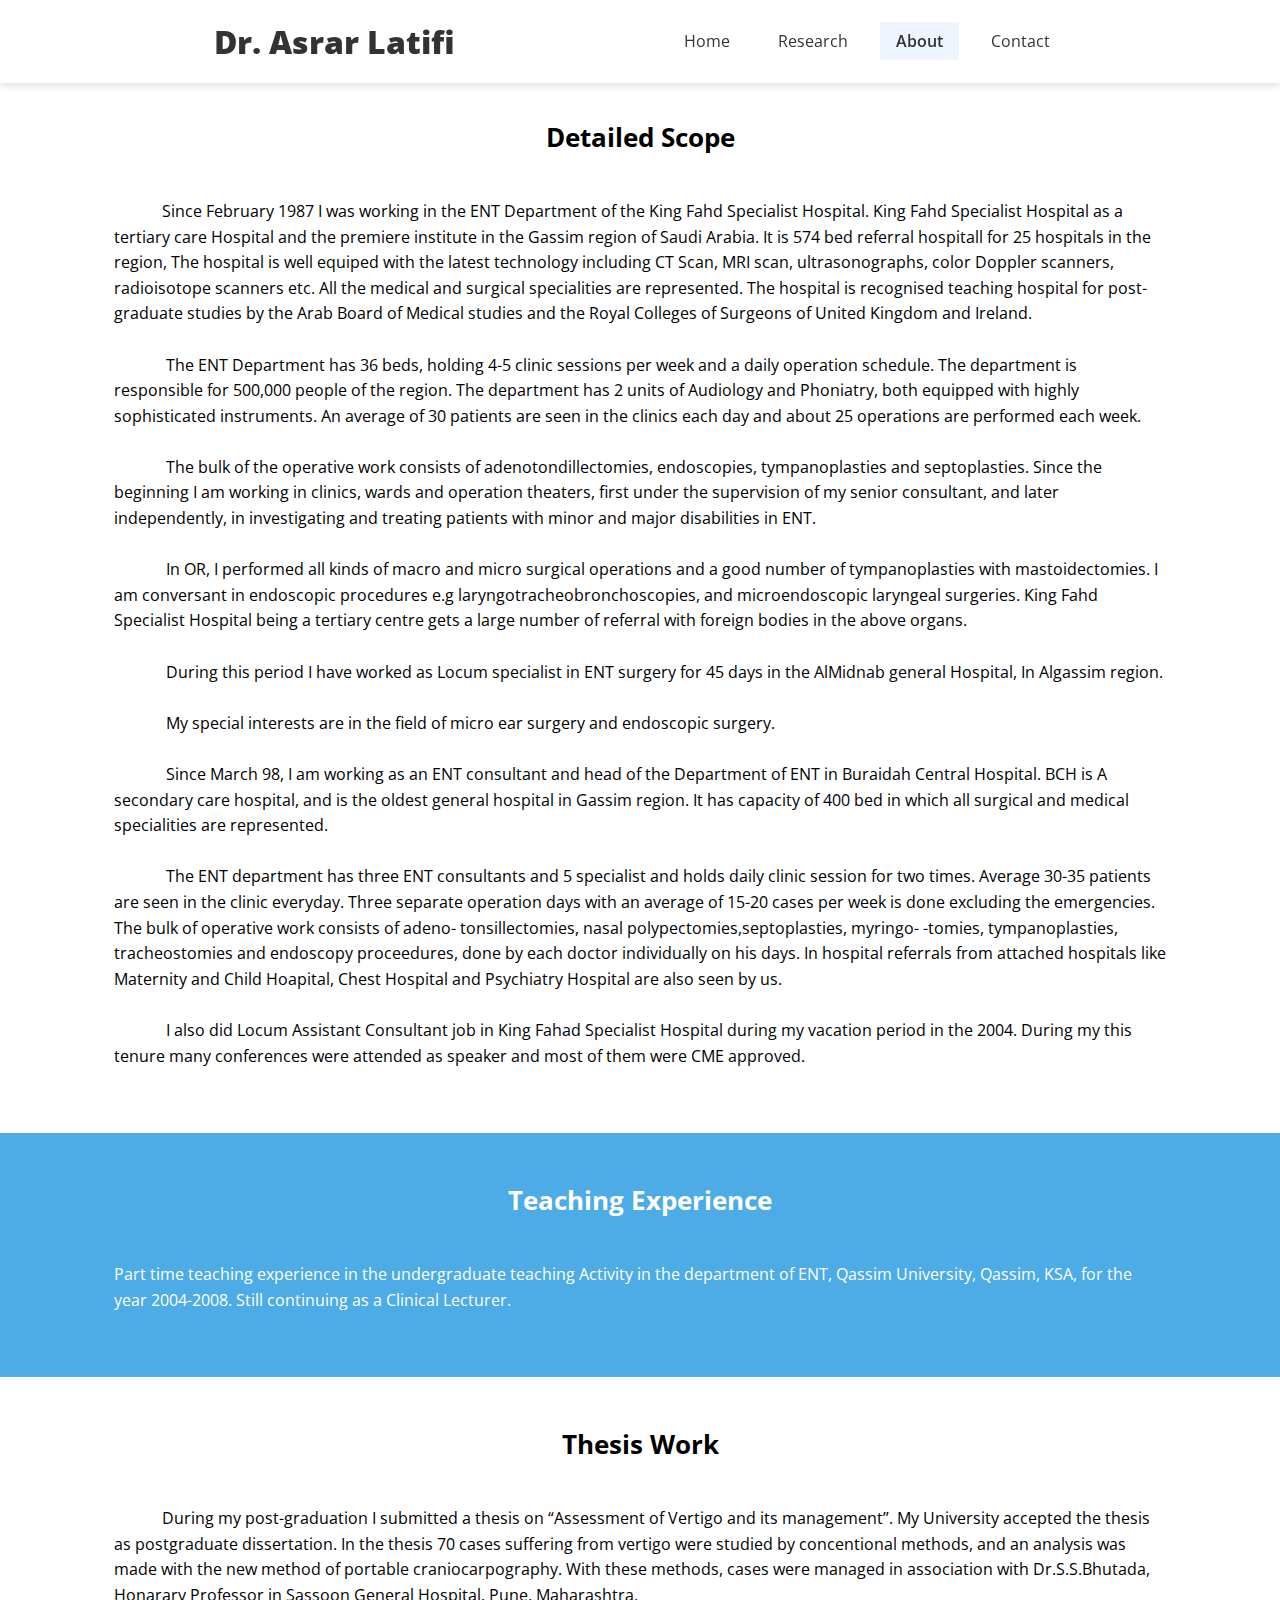
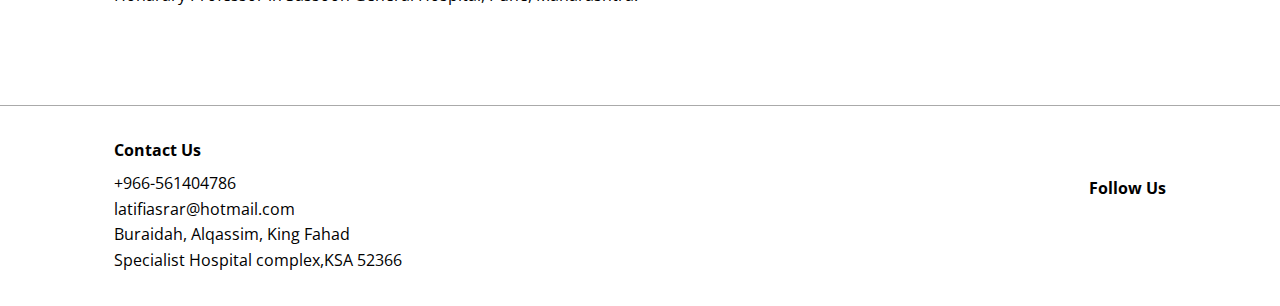
==== about.html @ e340e1ab "Initial commit" ====
<!DOCTYPE html>
<html lang="en">
  <head>
    <meta charset="UTF-8" />
    <meta name="viewport" content="width=device-width, initial-scale=1.0" />
    <link
      rel="stylesheet"
      href="https://cdnjs.cloudflare.com/ajax/libs/font-awesome/6.5.2/css/all.min.css"
      integrity="sha512-SnH5WK+bZxgPHs44uWIX+LLJAJ9/2PkPKZ5QiAj6Ta86w+fsb2TkcmfRyVX3pBnMFcV7oQPJkl9QevSCWr3W6A=="
      crossorigin="anonymous"
      referrerpolicy="no-referrer"
    />
    <link rel="preconnect" href="https://fonts.googleapis.com" />
    <link rel="preconnect" href="https://fonts.gstatic.com" crossorigin />
    <link
      href="https://fonts.googleapis.com/css2?family=Open+Sans:ital,wght@0,300..800;1,300..800&display=swap"
      rel="stylesheet"
    />
    <link rel="stylesheet" href="css/styles.css" />
    <link rel="icon" href="images/favicon.png" />
    <title>Dr. Asrar Latifi</title>
  </head>
  <body>
    <header class="header">
      <div class="container container-sm header-flex">
        <h1>
          <a href="/"><b>Dr. Asrar Latifi</b></a>
        </h1>

        <nav>
          <ul class="main-menu">
            <li><a href="/">Home</a></li>
            <li><a href="research.html">Research</a></li>
            <li><a class="current" href="about.html">About</a></li>
            <li><a href="contact.html">Contact</a></li>
          </ul>
        </nav>
      </div>
    </header>


    


    <section class="services first-service">
      <div class="container">
        <!--<h2 class="section-heading">Our Services</h2>-->
        <h2 class="section-heading">Detailed Scope</h2>
        <p>&emsp;&emsp;&emsp;Since February 1987 I was working in the ENT Department of
          the King Fahd Specialist Hospital. King Fahd Specialist Hospital
          as a tertiary care Hospital and the premiere institute in the Gassim
          region of Saudi Arabia. It is 574 bed referral hospitall for 25
          hospitals in the region, The hospital is well equiped with the latest
          technology including CT Scan, MRI scan, ultrasonographs, color
          Doppler scanners, radioisotope scanners etc. All the medical and
          surgical specialities are represented. The hospital is recognised
          teaching hospital for post-graduate studies by the Arab Board of
          Medical studies and the Royal Colleges of Surgeons of United
          Kingdom and Ireland.</p><br>
         <p>&emsp;&emsp;&emsp;
          The ENT Department has 36 beds, holding 4-5 clinic sessions per
          week and a daily operation schedule. The department is
          responsible for 500,000 people of the region. The department has
          2 units of Audiology and Phoniatry, both equipped with highly
          sophisticated instruments. An average of 30 patients are seen in
          the clinics each day and about 25 operations are performed each
          week.</p><br>
          <p>&emsp;&emsp;&emsp;
          The bulk of the operative work consists of
          adenotondillectomies, endoscopies, tympanoplasties and
          septoplasties. Since the beginning I am working in clinics, wards
          and operation theaters, first under the supervision of my senior
          consultant, and later independently, in investigating and
          treating patients with minor and major disabilities in ENT.
          </p><br>
          <p>&emsp;&emsp;&emsp;
          In OR, I performed all kinds of macro and micro surgical
          operations and a good number of tympanoplasties with
          mastoidectomies. I am conversant in endoscopic procedures
          e.g laryngotracheobronchoscopies, and microendoscopic laryngeal
          surgeries. King Fahd Specialist Hospital being a tertiary centre
          gets a large number of referral with foreign bodies in the above
          organs.</p><br>
          <p>&emsp;&emsp;&emsp;
          During this period I have worked as Locum specialist in ENT
          surgery for 45 days in the AlMidnab general Hospital, In Algassim
          region.</p><br>
          <p>&emsp;&emsp;&emsp;
          My special interests are in the field of micro ear surgery and
          endoscopic surgery.</p><br>
          <p>&emsp;&emsp;&emsp;
          Since March 98, I am working as an ENT consultant and head of
         the Department of ENT in Buraidah Central Hospital. BCH is
          A secondary care hospital, and is the oldest general hospital
          in Gassim region. It has capacity of 400 bed in which all
          surgical and medical specialities are represented.</p><br>
          <p>&emsp;&emsp;&emsp;
          The ENT department has three ENT consultants and 5 specialist
         and holds daily clinic session for two times. Average 30-35 patients
          are seen in the clinic everyday. Three separate operation days
          with an average of 15-20 cases per week is done excluding the
          emergencies. The bulk of operative work consists of adeno-
          tonsillectomies, nasal polypectomies,septoplasties, myringo-
          -tomies, tympanoplasties, tracheostomies and endoscopy
          proceedures, done by each doctor individually on his
          days. In hospital referrals from attached hospitals like Maternity
         and Child Hoapital, Chest Hospital and Psychiatry Hospital are
         also seen by us.</p><br>
         <p>&emsp;&emsp;&emsp;
          I also did Locum Assistant Consultant job in King Fahad Specialist
          Hospital during my vacation period in the 2004.
          During my this tenure many conferences were attended as speaker
          and most of them were CME approved.</p>
      </div>
    </section>

    <section class="services bg-dark">
      <div class="container">
        <h2 class="section-heading">Teaching Experience</h2>
        <p>Part time teaching experience in the undergraduate teaching
          Activity in the department of ENT, Qassim University, Qassim,
          KSA, for the year 2004-2008. Still continuing as a Clinical
          Lecturer.</p>
      </div>
    </section>


    <section class="services">
      <div class="container">
        <!--<h2 class="section-heading">Our Services</h2>-->
        <h2 class="section-heading">Thesis Work</h2>
        <p>&emsp;&emsp;&emsp;During my post-graduation I submitted a thesis on “Assessment
          of Vertigo and its management”. My University accepted the
          thesis as postgraduate dissertation. In the thesis 70 cases suffering
          from vertigo were studied by concentional methods, and an
          analysis was made with the new method of portable
          craniocarpography. With these methods, cases were managed in
          association with Dr.S.S.Bhutada, Honarary Professor in Sassoon
          General Hospital, Pune, Maharashtra.
         </p>
      </div>
    </section>

    <footer class="footer">
      <div class="container footer-flex">
        <div>
          <h4>Contact Us</h4>
          <ul>
            <li>+966-561404786</li>
            <li>latifiasrar@hotmail.com</li>
            <li>
              Buraidah, Alqassim, King Fahad <br />
              Specialist Hospital complex,KSA 52366
            </li>
          </ul>
        </div>

        <div>
          <h4>Follow Us</h4>
          <a href="#"><i class="fab fa-facebook fa-2x"></i></a>
          <a href="#"><i class="fab fa-linkedin fa-2x"></i></a>
          <a href="https://www.instagram.com/prerit_em?igsh=MWtjbmdzcmp6czhpOA%3D%3D&utm_source=qr"><i class="fab fa-instagram fa-2x"></i></a>
          <a href="#"><i class="fab fa-pinterest fa-2x"></i></a>
          <a href="#"><i class="fab fa-tumblr fa-2x"></i></a>
        </div>
      </div>
    </footer>
  </body>
</html>
---- css/styles.css ----
* {
  margin: 0;
  padding: 0;
  box-sizing: border-box;
}

:root {
  --primary-color: #EFF5FF;
  --dark-color: #4DABE5;
  --container-normal: 1100px;
  --container-wide: 1400px;
  --container-narrow: 900px;
}

body {
  font-family: 'Open Sans', sans-serif;
  line-height: 1.6;
  padding-top: 70px;
}

a {
  text-decoration: none;
  color: #333;
}

ul {
  list-style: none;
}

img {
  max-width: 100%;
}

/* Utility Classes */
.bg-primary {
  background: var(--primary-color);
  color: #333;
}

.bg-dark {
  background: var(--dark-color);
  color: #fff;
}

.bg-dark .bg-primary {
  padding: 0 0.3rem;
}

.btn {
  display: inline-block;
  padding: 1rem 2rem;
  border: 1px solid #333;
  background: transparent;
  font-family: inherit;
  font-size: inherit;
  cursor: pointer;
}

.btn:hover {
  background: #333;
  color: #fff;
}

.visually-hidden {
  clip: rect(0 0 0 0);
  clip-path: inset(50%);
  height: 1px;
  overflow: hidden;
  position: absolute;
  white-space: nowrap;
  width: 1px;
}

.section-heading {
  font-size: 1.6rem;
  text-align: center;
  margin-bottom: 40px;
}

/* Container */
.container {
  max-width: var(--container-normal);
  margin: 0 auto;
  padding: 0 1.5rem;
}

.container-lg {
  max-width: var(--container-wide);
}

.container-sm {
  max-width: var(--container-narrow);
}

/* Header */
.header {
  margin: 1.5rem auto;
  position: fixed;
  top: 0;
  left: 0;
  width: 100%;
  background-color: #fff;
  color: #333;
  padding: 1rem 1rem;
  margin: 0;
  z-index: 1000;
  box-shadow: 0 4px 6px rgba(0, 0, 0, 0.1);
}

.header .header-flex {
  display: flex;
  justify-content: space-between;
  align-items: center;
  
}

.header .main-menu {
  display: flex;
  gap: 1rem;
}

.header .main-menu a {
  padding: 0.5rem 1rem;
}

.header .main-menu a:hover {
  background: var(--primary-color);
}

.current {
  background: var(--primary-color);
  font-weight: 600;
}

/* Footer */
.footer {
  border-top: 1px solid #aaa;
  padding: 2rem 1.5rem;
  margin-top: 2rem;
}

.footer .footer-flex {
  display: flex;
  justify-content: space-between;
  align-items: center;
}

.footer img {
  width: 120px;
  height: 35px;
}

.footer h4 {
  font-size: 1rem;
  margin-bottom: 0.5rem;
}

.footer a {
  margin: 0.2rem;
}


/* Services */
.first-service{
  padding-top: 3rem 1rem 4rem;
}

.services {
  padding: 3rem 1rem 4rem;
}

.services-flex {
  display: flex;
  gap: 2rem;
}

.service-item img {
  width: 100%;
  height: 100%;
  object-fit: cover;
  border-radius: 5px;
}

.services-flex-work {
  display: flex;
  flex-wrap: wrap;
  justify-content: center;
  gap: 20px;
}

.service-item-work {
  flex: 1 1 300px;
  max-width: 400px;
  text-align: center;
  padding: 15px;
}

.services ul li {
  padding-bottom: 10px;
}

.services ol {
  padding-left: 1.5rem; /* Aligns numbers inside the container */
}

.services ol li {
  padding-left: 0.5rem; /* Ensures text doesn't get too close to the numbers */
}


.service-item h4 {
  font-size: 1.1rem;
  margin-bottom: 0.7rem;
}

/* Team */
.team {
  padding: 3rem 1rem 4rem;
}

.team-flex {
  display: flex;
  flex-wrap: wrap;
  gap: 1.4rem;
  justify-content: center;
  align-items: stretch;
}

.team-item {
  flex: 1;
  min-width: 250px;
  max-width: 400px;
  padding: 20px;
  border: 1px solid black;
  border-radius: 10px;
  text-align: center;
  background-color: #f9f9f9;
}

/* map */
.map-wrapper {
  display: flex;
  justify-content: center;
  align-items: center;
  width: 100%;
  
}

.map-item {
  width: 100%;
}

.map-item iframe {
  width: 100%;
  height: 400px; /* Adjust as needed */
  border: 0;
}

/* Media Queries */
@media (max-width: 768px) {
  .header .header-flex,
  .footer .footer-flex,
  .services .services-flex,
  .team .team-flex {
    flex-direction: column;
    gap: 1.5rem;
  }

  /* issue */

  .first-service{
    padding-top: 6rem;
  }

  .footer .footer-flex {
    text-align: center;
  }

  /* Adjust Team Section for Mobile */
  .team-flex {
    flex-direction: column;
    align-items: center;
  }

  .team-item {
    width: 100%;
    max-width: 500px;
  }
}
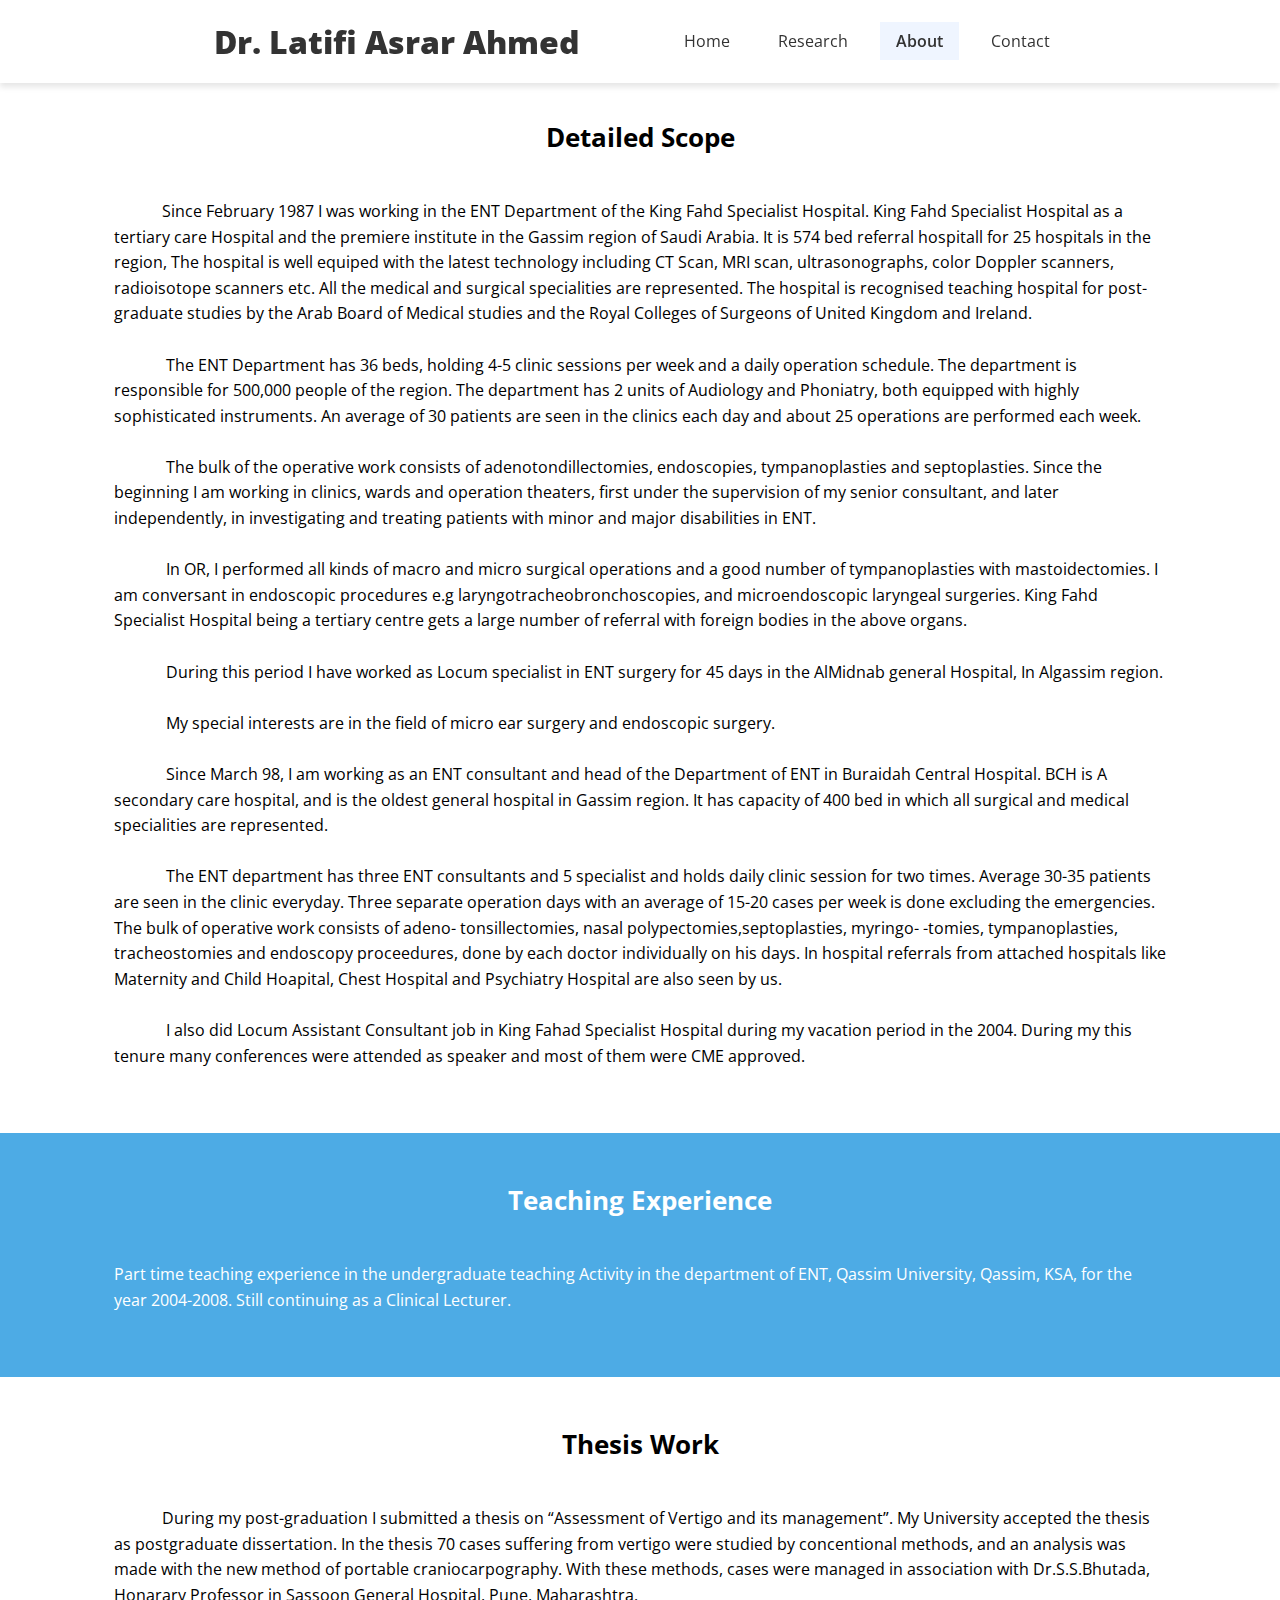
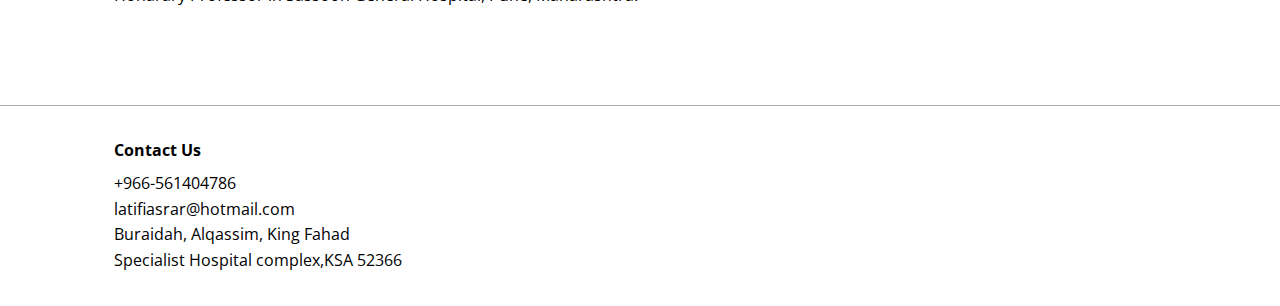
==== commit a1ec2a54: "minor changes" ====
--- a/about.html
+++ b/about.html
@@ -18,13 +18,13 @@
     />
     <link rel="stylesheet" href="css/styles.css" />
     <link rel="icon" href="images/favicon.png" />
-    <title>Dr. Asrar Latifi</title>
+    <title>Dr. Latifi Asrar Ahmed</title>
   </head>
   <body>
     <header class="header">
       <div class="container container-sm header-flex">
         <h1>
-          <a href="/"><b>Dr. Asrar Latifi</b></a>
+          <a href="/"><b>Dr. Latifi Asrar Ahmed</b></a>
         </h1>
 
         <nav>
@@ -155,14 +155,14 @@
           </ul>
         </div>
 
-        <div>
+        <!--<div>
           <h4>Follow Us</h4>
           <a href="#"><i class="fab fa-facebook fa-2x"></i></a>
           <a href="#"><i class="fab fa-linkedin fa-2x"></i></a>
           <a href="https://www.instagram.com/prerit_em?igsh=MWtjbmdzcmp6czhpOA%3D%3D&utm_source=qr"><i class="fab fa-instagram fa-2x"></i></a>
           <a href="#"><i class="fab fa-pinterest fa-2x"></i></a>
           <a href="#"><i class="fab fa-tumblr fa-2x"></i></a>
-        </div>
+        </div>-->
       </div>
     </footer>
   </body>
--- a/css/styles.css
+++ b/css/styles.css
@@ -266,8 +266,6 @@
     gap: 1.5rem;
   }
 
-  /* issue */
-
   .first-service{
     padding-top: 6rem;
   }
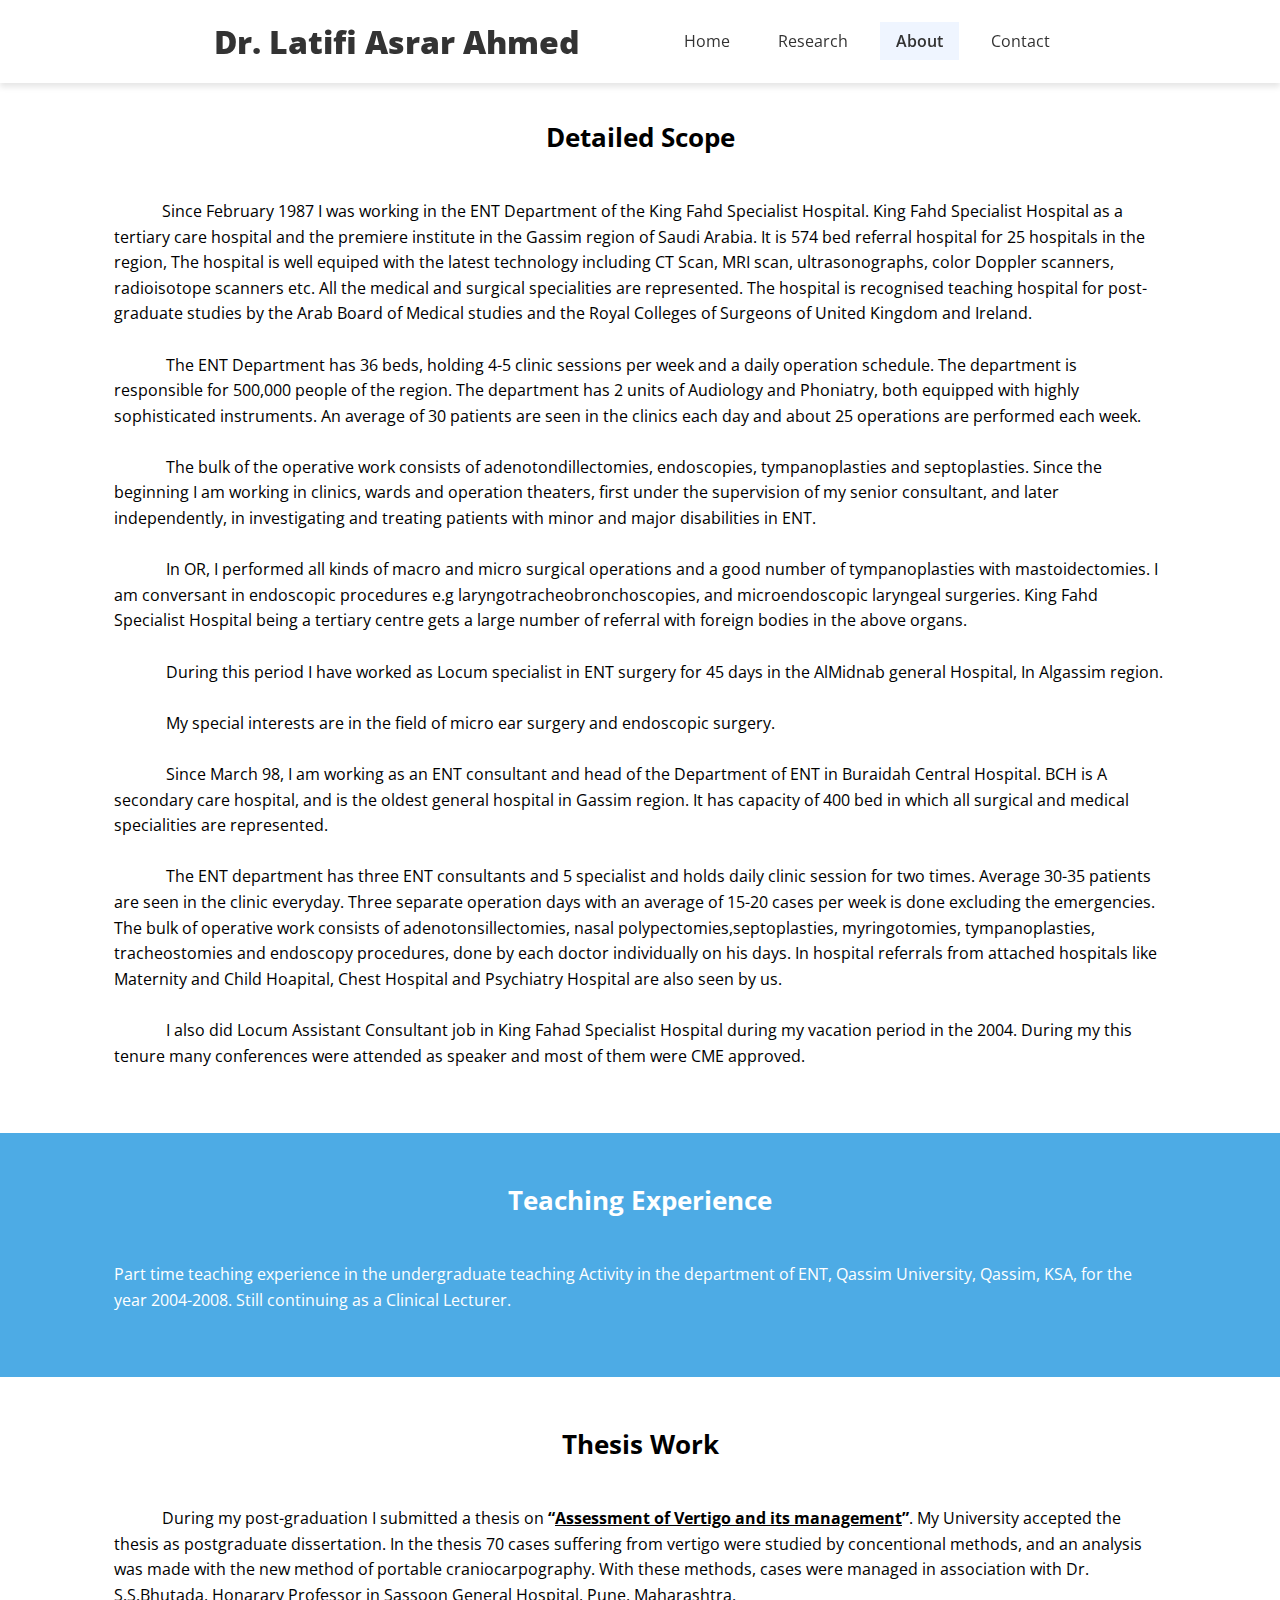
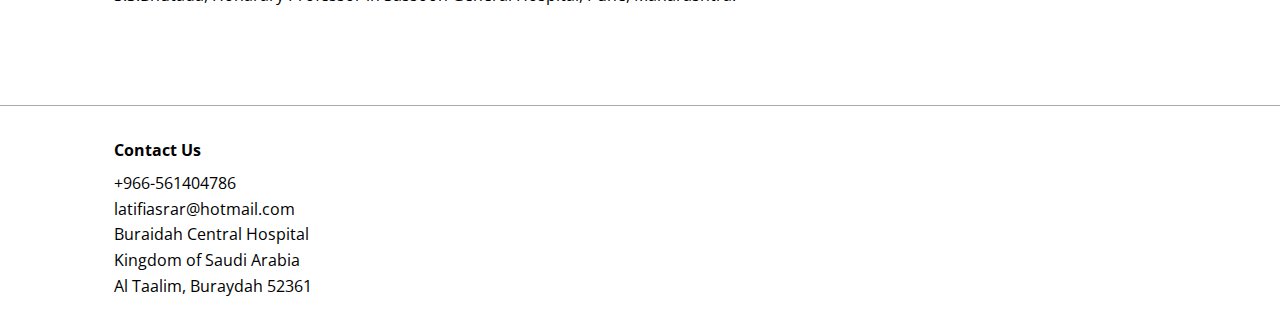
==== commit f3625c90: "table n spelling mistakes" ====
--- a/about.html
+++ b/about.html
@@ -38,106 +38,116 @@
       </div>
     </header>
 
-
-    
-
-
     <section class="services first-service">
       <div class="container">
         <!--<h2 class="section-heading">Our Services</h2>-->
         <h2 class="section-heading">Detailed Scope</h2>
-        <p>&emsp;&emsp;&emsp;Since February 1987 I was working in the ENT Department of
-          the King Fahd Specialist Hospital. King Fahd Specialist Hospital
-          as a tertiary care Hospital and the premiere institute in the Gassim
-          region of Saudi Arabia. It is 574 bed referral hospitall for 25
+        <p>
+          &emsp;&emsp;&emsp;Since February 1987 I was working in the ENT
+          Department of the King Fahd Specialist Hospital. King Fahd Specialist
+          Hospital as a tertiary care hospital and the premiere institute in the
+          Gassim region of Saudi Arabia. It is 574 bed referral hospital for 25
           hospitals in the region, The hospital is well equiped with the latest
-          technology including CT Scan, MRI scan, ultrasonographs, color
-          Doppler scanners, radioisotope scanners etc. All the medical and
-          surgical specialities are represented. The hospital is recognised
-          teaching hospital for post-graduate studies by the Arab Board of
-          Medical studies and the Royal Colleges of Surgeons of United
-          Kingdom and Ireland.</p><br>
-         <p>&emsp;&emsp;&emsp;
-          The ENT Department has 36 beds, holding 4-5 clinic sessions per
-          week and a daily operation schedule. The department is
-          responsible for 500,000 people of the region. The department has
-          2 units of Audiology and Phoniatry, both equipped with highly
-          sophisticated instruments. An average of 30 patients are seen in
-          the clinics each day and about 25 operations are performed each
-          week.</p><br>
-          <p>&emsp;&emsp;&emsp;
-          The bulk of the operative work consists of
-          adenotondillectomies, endoscopies, tympanoplasties and
-          septoplasties. Since the beginning I am working in clinics, wards
-          and operation theaters, first under the supervision of my senior
-          consultant, and later independently, in investigating and
-          treating patients with minor and major disabilities in ENT.
-          </p><br>
-          <p>&emsp;&emsp;&emsp;
-          In OR, I performed all kinds of macro and micro surgical
-          operations and a good number of tympanoplasties with
-          mastoidectomies. I am conversant in endoscopic procedures
-          e.g laryngotracheobronchoscopies, and microendoscopic laryngeal
-          surgeries. King Fahd Specialist Hospital being a tertiary centre
-          gets a large number of referral with foreign bodies in the above
-          organs.</p><br>
-          <p>&emsp;&emsp;&emsp;
-          During this period I have worked as Locum specialist in ENT
-          surgery for 45 days in the AlMidnab general Hospital, In Algassim
-          region.</p><br>
-          <p>&emsp;&emsp;&emsp;
-          My special interests are in the field of micro ear surgery and
-          endoscopic surgery.</p><br>
-          <p>&emsp;&emsp;&emsp;
-          Since March 98, I am working as an ENT consultant and head of
-         the Department of ENT in Buraidah Central Hospital. BCH is
-          A secondary care hospital, and is the oldest general hospital
-          in Gassim region. It has capacity of 400 bed in which all
-          surgical and medical specialities are represented.</p><br>
-          <p>&emsp;&emsp;&emsp;
-          The ENT department has three ENT consultants and 5 specialist
-         and holds daily clinic session for two times. Average 30-35 patients
-          are seen in the clinic everyday. Three separate operation days
-          with an average of 15-20 cases per week is done excluding the
-          emergencies. The bulk of operative work consists of adeno-
-          tonsillectomies, nasal polypectomies,septoplasties, myringo-
-          -tomies, tympanoplasties, tracheostomies and endoscopy
-          proceedures, done by each doctor individually on his
-          days. In hospital referrals from attached hospitals like Maternity
-         and Child Hoapital, Chest Hospital and Psychiatry Hospital are
-         also seen by us.</p><br>
-         <p>&emsp;&emsp;&emsp;
-          I also did Locum Assistant Consultant job in King Fahad Specialist
-          Hospital during my vacation period in the 2004.
-          During my this tenure many conferences were attended as speaker
-          and most of them were CME approved.</p>
+          technology including CT Scan, MRI scan, ultrasonographs, color Doppler
+          scanners, radioisotope scanners etc. All the medical and surgical
+          specialities are represented. The hospital is recognised teaching
+          hospital for post-graduate studies by the Arab Board of Medical
+          studies and the Royal Colleges of Surgeons of United Kingdom and
+          Ireland.
+        </p>
+        <br />
+        <p>
+          &emsp;&emsp;&emsp; The ENT Department has 36 beds, holding 4-5 clinic
+          sessions per week and a daily operation schedule. The department is
+          responsible for 500,000 people of the region. The department has 2
+          units of Audiology and Phoniatry, both equipped with highly
+          sophisticated instruments. An average of 30 patients are seen in the
+          clinics each day and about 25 operations are performed each week.
+        </p>
+        <br />
+        <p>
+          &emsp;&emsp;&emsp; The bulk of the operative work consists of
+          adenotondillectomies, endoscopies, tympanoplasties and septoplasties.
+          Since the beginning I am working in clinics, wards and operation
+          theaters, first under the supervision of my senior consultant, and
+          later independently, in investigating and treating patients with minor
+          and major disabilities in ENT.
+        </p>
+        <br />
+        <p>
+          &emsp;&emsp;&emsp; In OR, I performed all kinds of macro and micro
+          surgical operations and a good number of tympanoplasties with
+          mastoidectomies. I am conversant in endoscopic procedures e.g
+          laryngotracheobronchoscopies, and microendoscopic laryngeal surgeries.
+          King Fahd Specialist Hospital being a tertiary centre gets a large
+          number of referral with foreign bodies in the above organs.
+        </p>
+        <br />
+        <p>
+          &emsp;&emsp;&emsp; During this period I have worked as Locum
+          specialist in ENT surgery for 45 days in the AlMidnab general
+          Hospital, In Algassim region.
+        </p>
+        <br />
+        <p>
+          &emsp;&emsp;&emsp; My special interests are in the field of micro ear
+          surgery and endoscopic surgery.
+        </p>
+        <br />
+        <p>
+          &emsp;&emsp;&emsp; Since March 98, I am working as an ENT consultant
+          and head of the Department of ENT in Buraidah Central Hospital. BCH is
+          A secondary care hospital, and is the oldest general hospital in
+          Gassim region. It has capacity of 400 bed in which all surgical and
+          medical specialities are represented.
+        </p>
+        <br />
+        <p>
+          &emsp;&emsp;&emsp; The ENT department has three ENT consultants and 5
+          specialist and holds daily clinic session for two times. Average 30-35
+          patients are seen in the clinic everyday. Three separate operation
+          days with an average of 15-20 cases per week is done excluding the
+          emergencies. The bulk of operative work consists of
+          adenotonsillectomies, nasal polypectomies,septoplasties,
+          myringotomies, tympanoplasties, tracheostomies and endoscopy
+          procedures, done by each doctor individually on his days. In hospital
+          referrals from attached hospitals like Maternity and Child Hoapital,
+          Chest Hospital and Psychiatry Hospital are also seen by us.
+        </p>
+        <br />
+        <p>
+          &emsp;&emsp;&emsp; I also did Locum Assistant Consultant job in King
+          Fahad Specialist Hospital during my vacation period in the 2004.
+          During my this tenure many conferences were attended as speaker and
+          most of them were CME approved.
+        </p>
       </div>
     </section>
 
     <section class="services bg-dark">
       <div class="container">
         <h2 class="section-heading">Teaching Experience</h2>
-        <p>Part time teaching experience in the undergraduate teaching
-          Activity in the department of ENT, Qassim University, Qassim,
-          KSA, for the year 2004-2008. Still continuing as a Clinical
-          Lecturer.</p>
+        <p>
+          Part time teaching experience in the undergraduate teaching Activity
+          in the department of ENT, Qassim University, Qassim, KSA, for the year
+          2004-2008. Still continuing as a Clinical Lecturer.
+        </p>
       </div>
     </section>
-
 
     <section class="services">
       <div class="container">
         <!--<h2 class="section-heading">Our Services</h2>-->
         <h2 class="section-heading">Thesis Work</h2>
-        <p>&emsp;&emsp;&emsp;During my post-graduation I submitted a thesis on “Assessment
-          of Vertigo and its management”. My University accepted the
+        <p>
+          &emsp;&emsp;&emsp;During my post-graduation I submitted a thesis on
+          <b>“<u>Assessment of Vertigo and its management</u>”</b>. My University accepted the
           thesis as postgraduate dissertation. In the thesis 70 cases suffering
-          from vertigo were studied by concentional methods, and an
-          analysis was made with the new method of portable
-          craniocarpography. With these methods, cases were managed in
-          association with Dr.S.S.Bhutada, Honarary Professor in Sassoon
-          General Hospital, Pune, Maharashtra.
-         </p>
+          from vertigo were studied by concentional methods, and an analysis was
+          made with the new method of portable craniocarpography. With these
+          methods, cases were managed in association with Dr. S.S.Bhutada,
+          Honarary Professor in Sassoon General Hospital, Pune, Maharashtra.
+        </p>
       </div>
     </section>
 
@@ -149,8 +159,9 @@
             <li>+966-561404786</li>
             <li>latifiasrar@hotmail.com</li>
             <li>
-              Buraidah, Alqassim, King Fahad <br />
-              Specialist Hospital complex,KSA 52366
+              Buraidah Central Hospital<br />
+              Kingdom of Saudi Arabia<br />
+              Al Taalim, Buraydah 52361
             </li>
           </ul>
         </div>
--- a/css/styles.css
+++ b/css/styles.css
@@ -159,8 +159,65 @@
   margin: 0.2rem;
 }
 
+/* table */
+table {
+  width: 100%;
+  border-collapse: collapse;
+  margin-top: 20px;
+}
+ th, td {
+  border: 1px;
+  padding: 10px;
+  text-align: left;
+}
+/*th {
+  background-color: #007bff;
+  color: white;
+}
+tr:nth-child(even) {
+  background-color: #f2f2f2;
+}
+tr:hover {
+  background-color: #ddd;
+} */
+
+/* logo */
+.logo {
+  height: 45px; /* Adjust based on your design */
+  width: auto; /* Keeps aspect ratio */
+}
+
 
 /* Services */
+.first-service-img {
+  position: relative;
+  height: 500px;
+  padding: 6rem 1rem 4rem;
+  background: url('../images/hosp1.jpeg') no-repeat center center/cover;
+  color: #fff;
+  text-align: center;
+  display: flex; /* Enables centering */
+  align-items: center; /* Centers vertically */
+  justify-content: center; /* Centers horizontally */
+}
+
+.first-service-img::before {
+  content: "";
+  position: absolute;
+  top: 0;
+  left: 0;
+  width: 100%;
+  height: 100%;
+  background: rgba(0, 0, 0, 0.6); /* Dark overlay */
+  z-index: 1;
+}
+
+.first-service-img * {
+  position: relative;
+  z-index: 2;
+}
+
+/* end */
 .first-service{
   padding-top: 3rem 1rem 4rem;
 }
@@ -205,6 +262,17 @@
 
 .services ol li {
   padding-left: 0.5rem; /* Ensures text doesn't get too close to the numbers */
+}
+
+.services a:hover {
+  color: var(--dark-color);
+  text-decoration: underline;
+}
+
+.service a {
+  color: var(--primary-color); /* Default link color */
+  text-decoration: none; /* Removes underline */
+  transition: color 0.3s ease-in-out; text-decoration: 0.3s ease-in-out;
 }
 
 
@@ -267,7 +335,11 @@
   }
 
   .first-service{
-    padding-top: 6rem;
+    padding-top: 9rem;
+  }
+  
+  .first-service-img{
+    padding-top: 9rem;
   }
 
   .footer .footer-flex {
